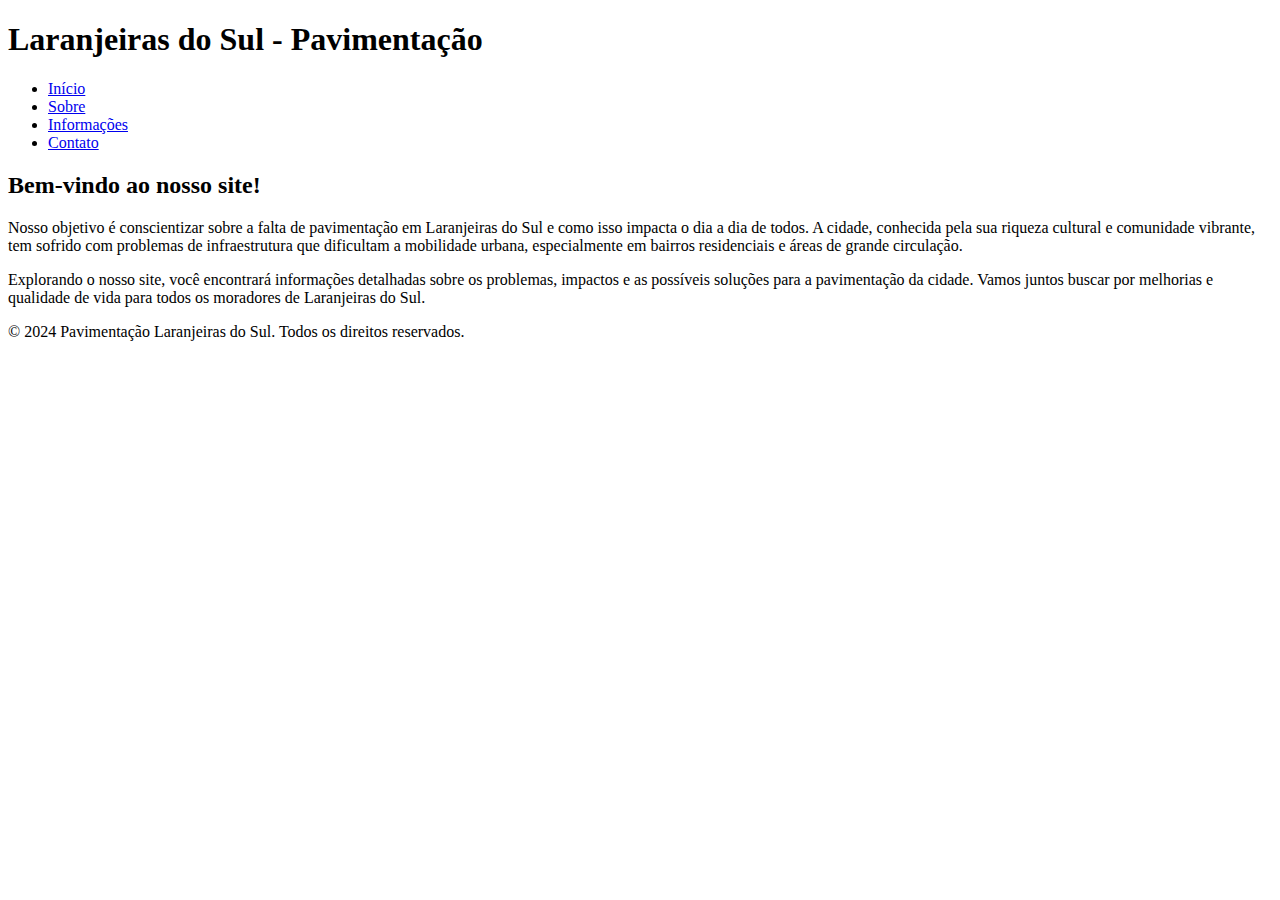
==== index.html @ f0003141 "Update index.html" ====
<!DOCTYPE html>
<html lang="pt-BR">
<head>
  <meta charset="UTF-8">
  <meta name="viewport" content="width=device-width, initial-scale=1.0">
  <title>Falta de Pavimentação em Laranjeiras do Sul</title>
  <link rel="stylesheet" href="style.css">
</head>
<body>
  <header>
    <h1>Laranjeiras do Sul - Pavimentação</h1>
    <nav>
      <ul>
        <li><a href="index.html">Início</a></li>
        <li><a href="Pages/sobre.html">Sobre</a></li>
        <li><a href="Pages/informacoes.html">Informações</a></li>
        <li><a href="Pages/contato.html">Contato</a></li>
      </ul>
    </nav>
  </header>
  <main>
    <section class="intro">
      <h2>Bem-vindo ao nosso site!</h2>
      <p>Nosso objetivo é conscientizar sobre a falta de pavimentação em Laranjeiras do Sul e como isso impacta o dia a dia de todos. A cidade, conhecida pela sua riqueza cultural e comunidade vibrante, tem sofrido com problemas de infraestrutura que dificultam a mobilidade urbana, especialmente em bairros residenciais e áreas de grande circulação.</p>
      <p>Explorando o nosso site, você encontrará informações detalhadas sobre os problemas, impactos e as possíveis soluções para a pavimentação da cidade. Vamos juntos buscar por melhorias e qualidade de vida para todos os moradores de Laranjeiras do Sul.</p>
    </section>
  </main>
  <footer>
    <p>&copy; 2024 Pavimentação Laranjeiras do Sul. Todos os direitos reservados.</p>
  </footer>
</body>
</html>
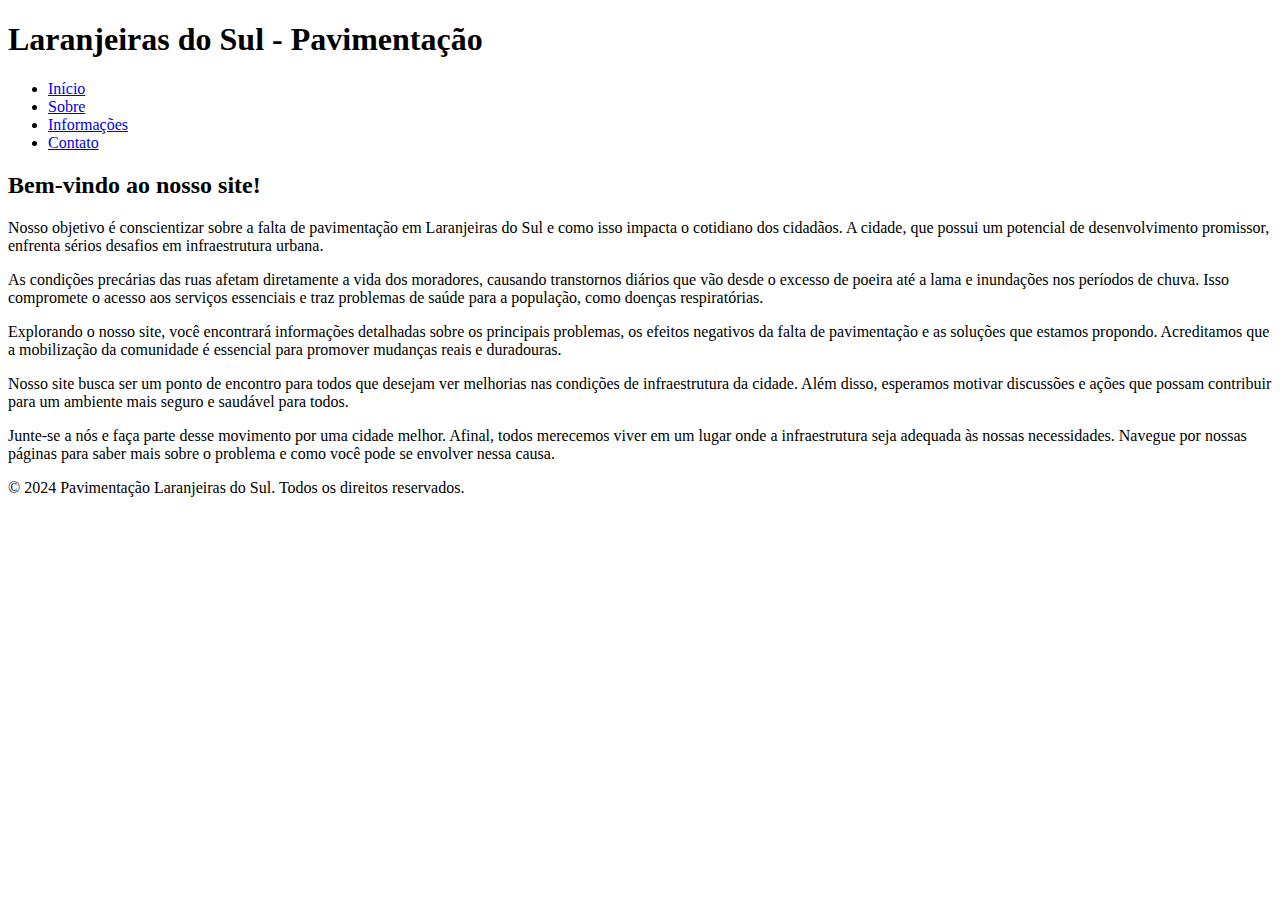
==== commit e4121378: "Update index.html" ====
--- a/index.html
+++ b/index.html
@@ -21,8 +21,11 @@
   <main>
     <section class="intro">
       <h2>Bem-vindo ao nosso site!</h2>
-      <p>Nosso objetivo é conscientizar sobre a falta de pavimentação em Laranjeiras do Sul e como isso impacta o dia a dia de todos. A cidade, conhecida pela sua riqueza cultural e comunidade vibrante, tem sofrido com problemas de infraestrutura que dificultam a mobilidade urbana, especialmente em bairros residenciais e áreas de grande circulação.</p>
-      <p>Explorando o nosso site, você encontrará informações detalhadas sobre os problemas, impactos e as possíveis soluções para a pavimentação da cidade. Vamos juntos buscar por melhorias e qualidade de vida para todos os moradores de Laranjeiras do Sul.</p>
+      <p>Nosso objetivo é conscientizar sobre a falta de pavimentação em Laranjeiras do Sul e como isso impacta o cotidiano dos cidadãos. A cidade, que possui um potencial de desenvolvimento promissor, enfrenta sérios desafios em infraestrutura urbana.</p>
+      <p>As condições precárias das ruas afetam diretamente a vida dos moradores, causando transtornos diários que vão desde o excesso de poeira até a lama e inundações nos períodos de chuva. Isso compromete o acesso aos serviços essenciais e traz problemas de saúde para a população, como doenças respiratórias.</p>
+      <p>Explorando o nosso site, você encontrará informações detalhadas sobre os principais problemas, os efeitos negativos da falta de pavimentação e as soluções que estamos propondo. Acreditamos que a mobilização da comunidade é essencial para promover mudanças reais e duradouras.</p>
+      <p>Nosso site busca ser um ponto de encontro para todos que desejam ver melhorias nas condições de infraestrutura da cidade. Além disso, esperamos motivar discussões e ações que possam contribuir para um ambiente mais seguro e saudável para todos.</p>
+      <p>Junte-se a nós e faça parte desse movimento por uma cidade melhor. Afinal, todos merecemos viver em um lugar onde a infraestrutura seja adequada às nossas necessidades. Navegue por nossas páginas para saber mais sobre o problema e como você pode se envolver nessa causa.</p>
     </section>
   </main>
   <footer>
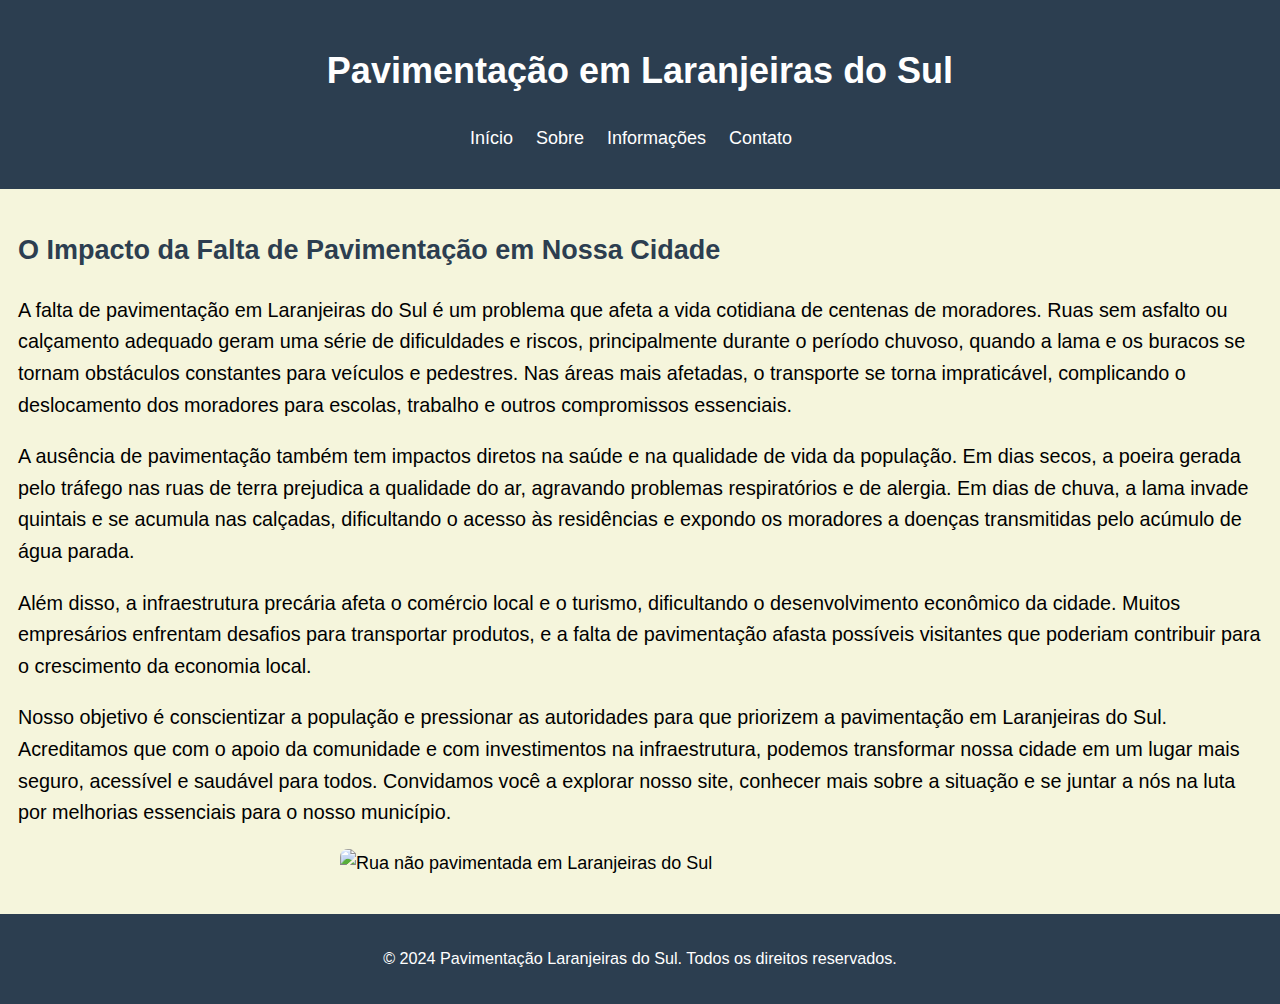
==== commit 789a27f7: "Update index.html" ====
--- a/index.html
+++ b/index.html
@@ -3,12 +3,12 @@
 <head>
   <meta charset="UTF-8">
   <meta name="viewport" content="width=device-width, initial-scale=1.0">
-  <title>Falta de Pavimentação em Laranjeiras do Sul</title>
+  <title>Pavimentação em Laranjeiras do Sul</title>
   <link rel="stylesheet" href="style.css">
 </head>
 <body>
   <header>
-    <h1>Laranjeiras do Sul - Pavimentação</h1>
+    <h1>Pavimentação em Laranjeiras do Sul</h1>
     <nav>
       <ul>
         <li><a href="index.html">Início</a></li>
@@ -20,12 +20,17 @@
   </header>
   <main>
     <section class="intro">
-      <h2>Bem-vindo ao nosso site!</h2>
-      <p>Nosso objetivo é conscientizar sobre a falta de pavimentação em Laranjeiras do Sul e como isso impacta o cotidiano dos cidadãos. A cidade, que possui um potencial de desenvolvimento promissor, enfrenta sérios desafios em infraestrutura urbana.</p>
-      <p>As condições precárias das ruas afetam diretamente a vida dos moradores, causando transtornos diários que vão desde o excesso de poeira até a lama e inundações nos períodos de chuva. Isso compromete o acesso aos serviços essenciais e traz problemas de saúde para a população, como doenças respiratórias.</p>
-      <p>Explorando o nosso site, você encontrará informações detalhadas sobre os principais problemas, os efeitos negativos da falta de pavimentação e as soluções que estamos propondo. Acreditamos que a mobilização da comunidade é essencial para promover mudanças reais e duradouras.</p>
-      <p>Nosso site busca ser um ponto de encontro para todos que desejam ver melhorias nas condições de infraestrutura da cidade. Além disso, esperamos motivar discussões e ações que possam contribuir para um ambiente mais seguro e saudável para todos.</p>
-      <p>Junte-se a nós e faça parte desse movimento por uma cidade melhor. Afinal, todos merecemos viver em um lugar onde a infraestrutura seja adequada às nossas necessidades. Navegue por nossas páginas para saber mais sobre o problema e como você pode se envolver nessa causa.</p>
+      <h2>O Impacto da Falta de Pavimentação em Nossa Cidade</h2>
+      <p>A falta de pavimentação em Laranjeiras do Sul é um problema que afeta a vida cotidiana de centenas de moradores. Ruas sem asfalto ou calçamento adequado geram uma série de dificuldades e riscos, principalmente durante o período chuvoso, quando a lama e os buracos se tornam obstáculos constantes para veículos e pedestres. Nas áreas mais afetadas, o transporte se torna impraticável, complicando o deslocamento dos moradores para escolas, trabalho e outros compromissos essenciais.</p>
+
+      <p>A ausência de pavimentação também tem impactos diretos na saúde e na qualidade de vida da população. Em dias secos, a poeira gerada pelo tráfego nas ruas de terra prejudica a qualidade do ar, agravando problemas respiratórios e de alergia. Em dias de chuva, a lama invade quintais e se acumula nas calçadas, dificultando o acesso às residências e expondo os moradores a doenças transmitidas pelo acúmulo de água parada.</p>
+
+      <p>Além disso, a infraestrutura precária afeta o comércio local e o turismo, dificultando o desenvolvimento econômico da cidade. Muitos empresários enfrentam desafios para transportar produtos, e a falta de pavimentação afasta possíveis visitantes que poderiam contribuir para o crescimento da economia local.</p>
+
+      <p>Nosso objetivo é conscientizar a população e pressionar as autoridades para que priorizem a pavimentação em Laranjeiras do Sul. Acreditamos que com o apoio da comunidade e com investimentos na infraestrutura, podemos transformar nossa cidade em um lugar mais seguro, acessível e saudável para todos. Convidamos você a explorar nosso site, conhecer mais sobre a situação e se juntar a nós na luta por melhorias essenciais para o nosso município.</p>
+
+      <!-- Imagem de exemplo -->
+      <img src="https://via.placeholder.com/600x300" alt="Rua não pavimentada em Laranjeiras do Sul">
     </section>
   </main>
   <footer>
--- a/style.css
+++ b/style.css
@@ -0,0 +1,117 @@
+/* Configuração da paleta de cores e estilo geral */
+body {
+  background-color: #F5F5DC; /* Bege suave para o fundo */
+  color: #000000; /* Preto para o texto principal */
+  font-family: Arial, sans-serif;
+  line-height: 1.6;
+  font-size: 18px; /* Aumenta o tamanho do texto */
+  margin: 0;
+  padding: 0;
+}
+
+header {
+  background-color: #2C3E50; /* Azul-marinho */
+  color: #FFFFFF; /* Branco para o texto do cabeçalho */
+  padding: 1em;
+  text-align: center;
+}
+
+h1 {
+  font-size: 2em;
+}
+
+nav ul {
+  list-style: none;
+  padding: 0;
+}
+
+nav ul li {
+  display: inline;
+  margin-right: 1em;
+}
+
+nav ul li a {
+  color: #FFFFFF; /* Branco para os links do cabeçalho */
+  text-decoration: none;
+  font-size: 1em;
+}
+
+main {
+  padding: 1em;
+}
+
+h2 {
+  color: #2C3E50; /* Azul-marinho para os subtítulos */
+  font-size: 1.5em;
+}
+
+section p {
+  margin-bottom: 1em;
+  font-size: 1.1em;
+}
+
+footer {
+  background-color: #2C3E50; /* Azul-marinho */
+  color: #FFFFFF;
+  text-align: center;
+  padding: 1em;
+  font-size: 0.9em;
+}
+
+/* Formulário de Contato */
+form {
+  max-width: 600px;
+  margin: 0 auto;
+  background-color: #FFFFFF; /* Fundo branco para o formulário */
+  padding: 1.5em; /* Aumentando o padding para melhor espaçamento */
+  border-radius: 5px;
+  box-shadow: 0 0 10px rgba(0, 0, 0, 0.1);
+}
+
+label {
+  display: block;
+  margin-bottom: 0.5em;
+  color: #2C3E50;
+  font-size: 1em;
+}
+
+input[type="text"],
+input[type="email"],
+textarea {
+  width: 100%;
+  padding: 0.6em; /* Reduzindo o padding para ajustar melhor o tamanho */
+  margin-bottom: 1em;
+  border: 1px solid #2C3E50; /* Azul-marinho */
+  border-radius: 4px;
+  font-size: 1em;
+  box-sizing: border-box;
+}
+
+textarea {
+  height: 120px; /* Limite de altura para o campo de mensagem */
+  resize: vertical; /* Permitir redimensionamento apenas verticalmente */
+}
+
+button[type="submit"] {
+  background-color: #2C3E50; /* Azul-marinho */
+  color: #FFFFFF;
+  padding: 0.8em 1.5em;
+  border: none;
+  border-radius: 4px;
+  cursor: pointer;
+  font-size: 1em;
+}
+
+button[type="submit"]:hover {
+  background-color: #1A2530; /* Tom mais escuro de azul-marinho */
+}
+
+/* Estilo para imagens */
+.intro img,
+section img {
+  width: 100%;
+  max-width: 600px;
+  display: block;
+  margin: 1em auto;
+  border-radius: 8px;
+}
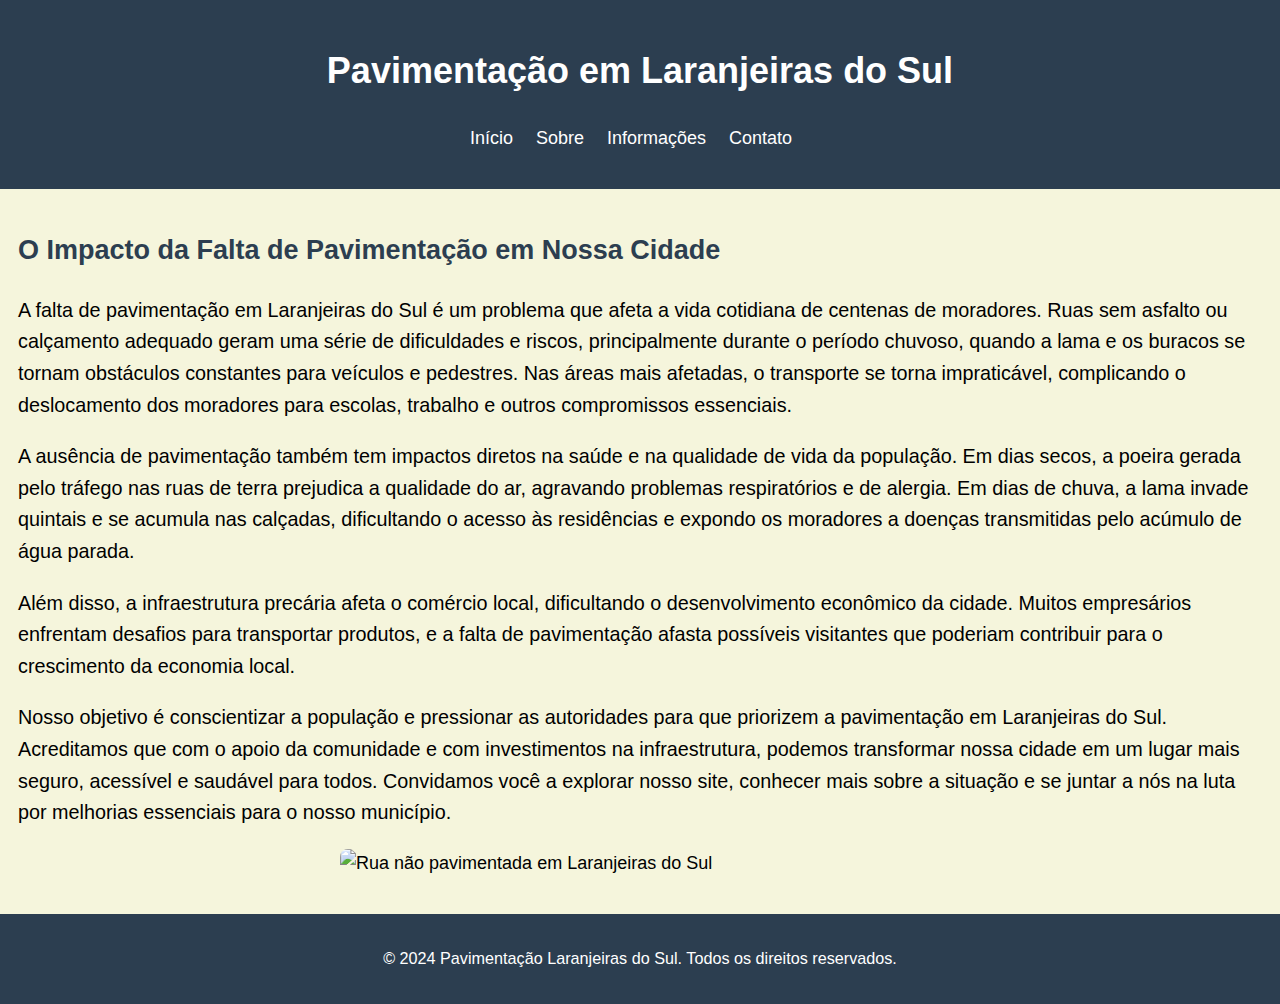
==== commit 489586a9: "Update index.html" ====
--- a/index.html
+++ b/index.html
@@ -25,7 +25,7 @@
 
       <p>A ausência de pavimentação também tem impactos diretos na saúde e na qualidade de vida da população. Em dias secos, a poeira gerada pelo tráfego nas ruas de terra prejudica a qualidade do ar, agravando problemas respiratórios e de alergia. Em dias de chuva, a lama invade quintais e se acumula nas calçadas, dificultando o acesso às residências e expondo os moradores a doenças transmitidas pelo acúmulo de água parada.</p>
 
-      <p>Além disso, a infraestrutura precária afeta o comércio local e o turismo, dificultando o desenvolvimento econômico da cidade. Muitos empresários enfrentam desafios para transportar produtos, e a falta de pavimentação afasta possíveis visitantes que poderiam contribuir para o crescimento da economia local.</p>
+      <p>Além disso, a infraestrutura precária afeta o comércio local, dificultando o desenvolvimento econômico da cidade. Muitos empresários enfrentam desafios para transportar produtos, e a falta de pavimentação afasta possíveis visitantes que poderiam contribuir para o crescimento da economia local.</p>
 
       <p>Nosso objetivo é conscientizar a população e pressionar as autoridades para que priorizem a pavimentação em Laranjeiras do Sul. Acreditamos que com o apoio da comunidade e com investimentos na infraestrutura, podemos transformar nossa cidade em um lugar mais seguro, acessível e saudável para todos. Convidamos você a explorar nosso site, conhecer mais sobre a situação e se juntar a nós na luta por melhorias essenciais para o nosso município.</p>
 
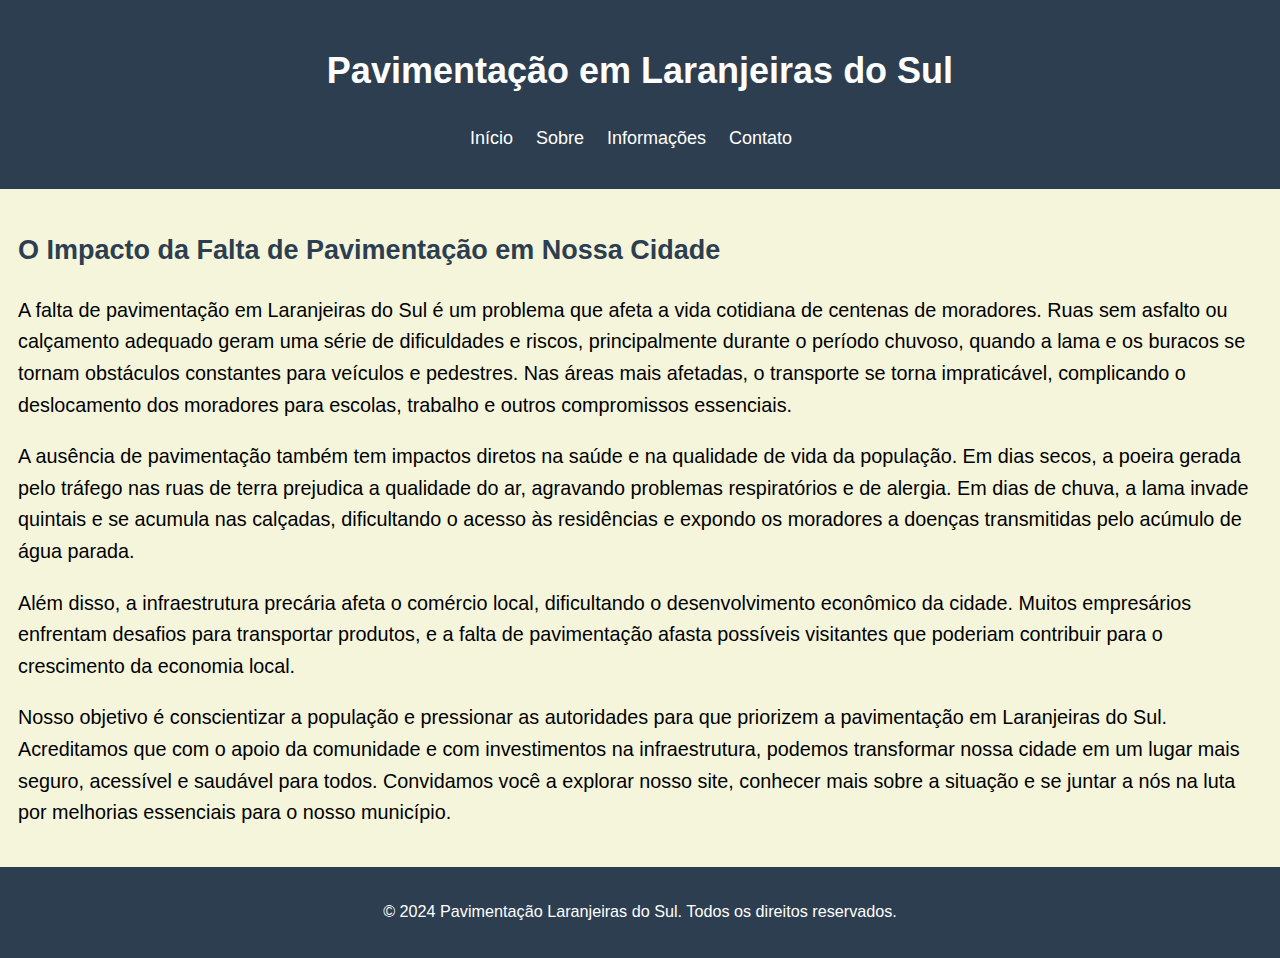
==== commit 3794f768: "Update index.html" ====
--- a/index.html
+++ b/index.html
@@ -29,8 +29,6 @@
 
       <p>Nosso objetivo é conscientizar a população e pressionar as autoridades para que priorizem a pavimentação em Laranjeiras do Sul. Acreditamos que com o apoio da comunidade e com investimentos na infraestrutura, podemos transformar nossa cidade em um lugar mais seguro, acessível e saudável para todos. Convidamos você a explorar nosso site, conhecer mais sobre a situação e se juntar a nós na luta por melhorias essenciais para o nosso município.</p>
 
-      <!-- Imagem de exemplo -->
-      <img src="https://via.placeholder.com/600x300" alt="Rua não pavimentada em Laranjeiras do Sul">
     </section>
   </main>
   <footer>
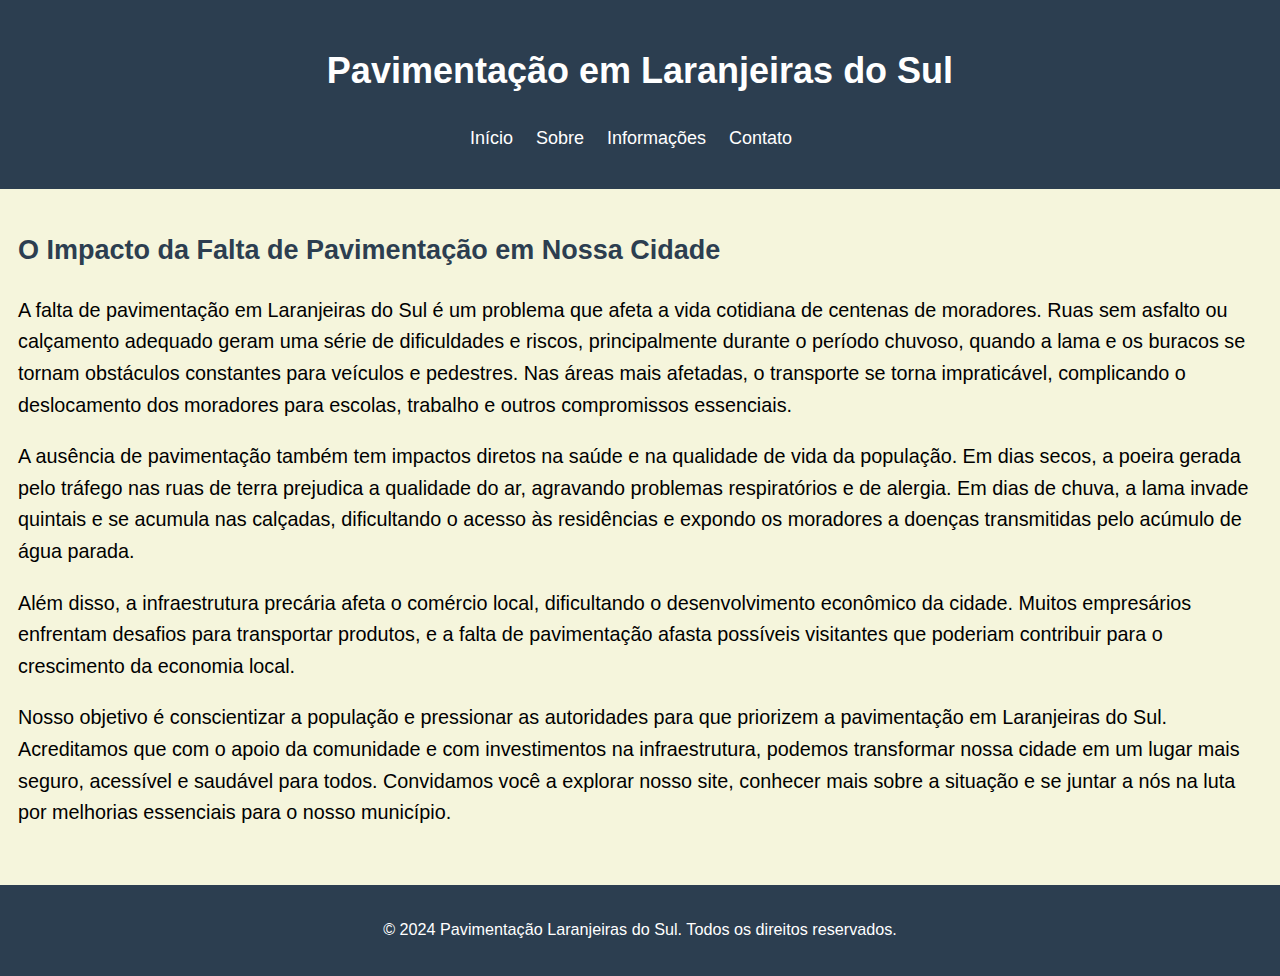
==== commit ba059a8a: "Update index.html" ====
--- a/index.html
+++ b/index.html
@@ -29,6 +29,8 @@
 
       <p>Nosso objetivo é conscientizar a população e pressionar as autoridades para que priorizem a pavimentação em Laranjeiras do Sul. Acreditamos que com o apoio da comunidade e com investimentos na infraestrutura, podemos transformar nossa cidade em um lugar mais seguro, acessível e saudável para todos. Convidamos você a explorar nosso site, conhecer mais sobre a situação e se juntar a nós na luta por melhorias essenciais para o nosso município.</p>
 
+      <div class="image-container">
+        <img src="images (2).jpg" alt="">
     </section>
   </main>
   <footer>
